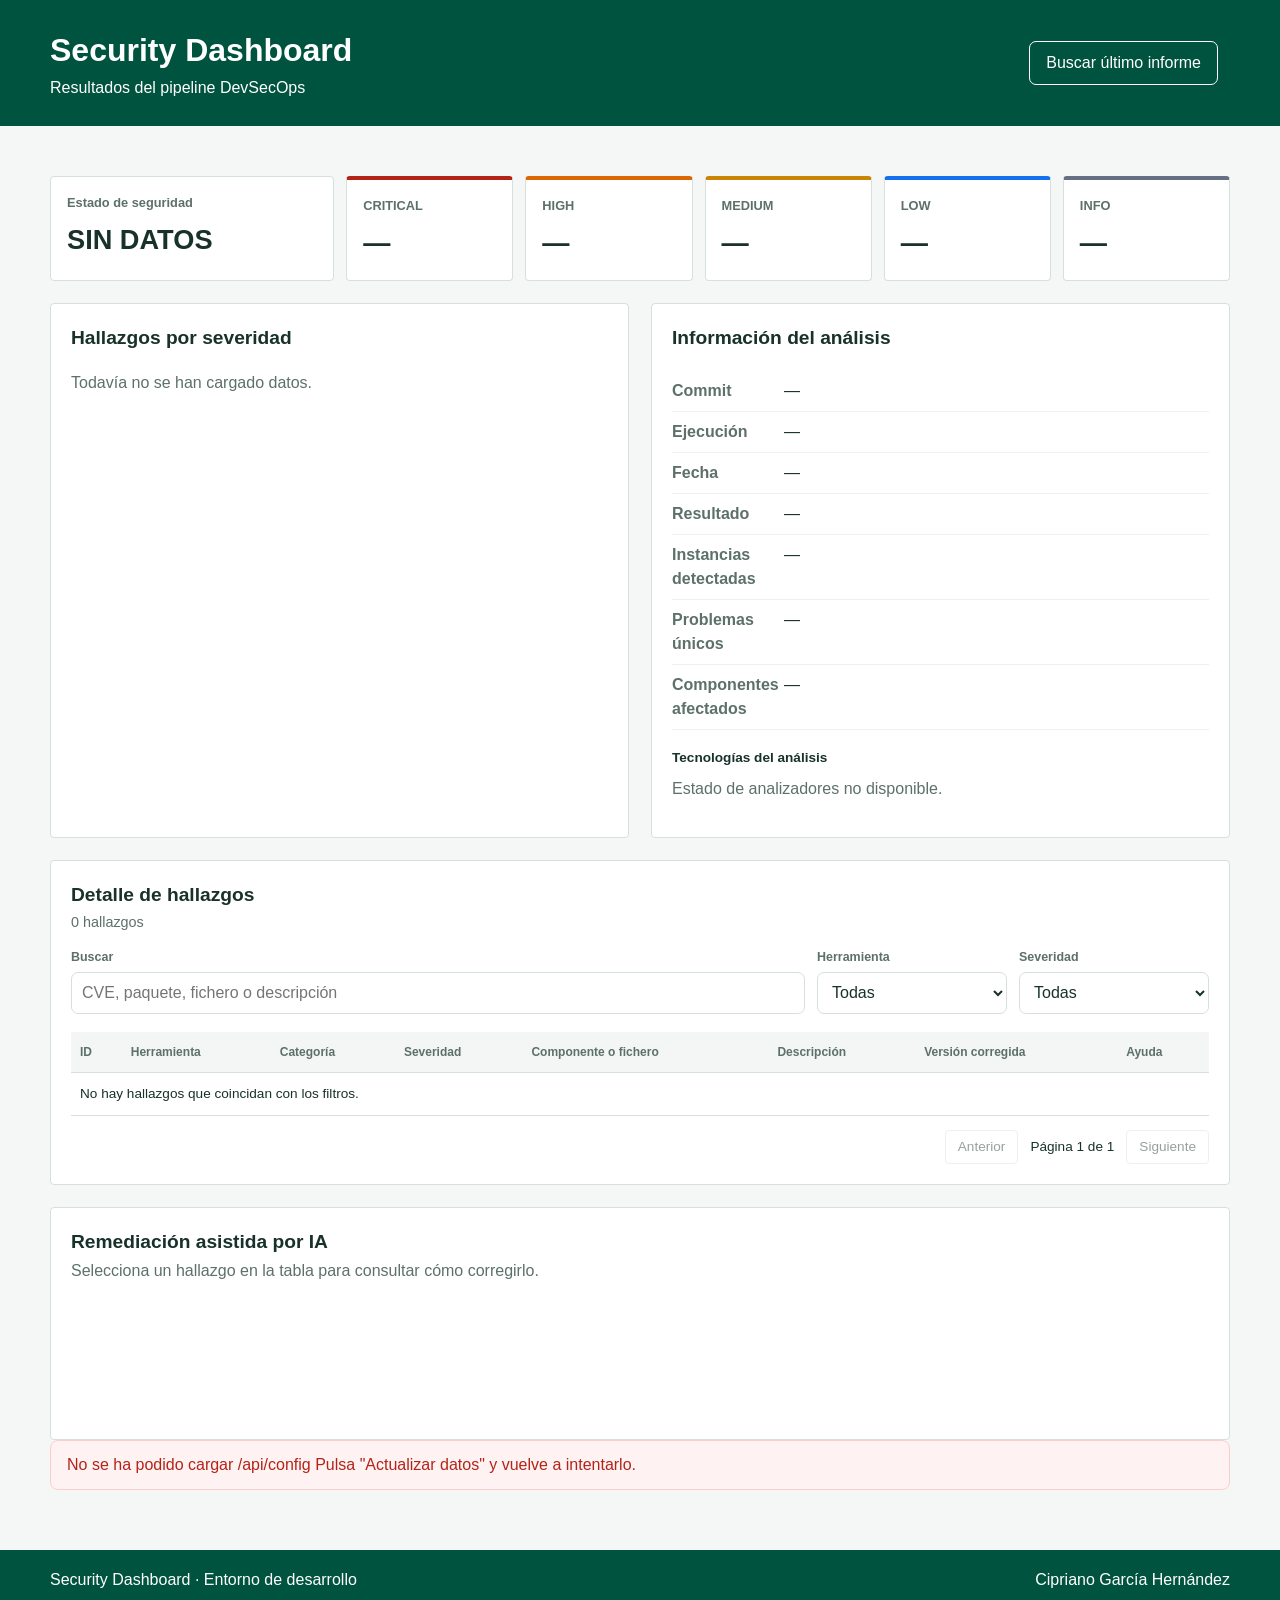
==== src/devsecops_initializer/dashboard_assets/static/index.html @ 45f5b81d "Init project" ====
<!doctype html>
<html lang="es">
<head>
  <meta charset="utf-8">
  <meta name="viewport" content="width=device-width, initial-scale=1">
  <title>Security Dashboard</title>
  <link rel="stylesheet" href="styles.css">
  <script src="app.js" defer></script>
</head>
<body>
  <header class="site-header">
    <div class="container header-content">
      <div>
        <h1>Security Dashboard</h1>
        <p>Resultados del pipeline DevSecOps</p>
      </div>
      <div class="update-controls">
        <button id="refresh-button" class="secondary-button" type="button">
          Buscar último informe
        </button>
        <span id="update-message" class="update-message" aria-live="polite"></span>
      </div>
    </div>
  </header>

  <main class="container">
    <section class="summary-grid" aria-label="Resumen de seguridad">
      <article id="status-card" class="card status-card">
        <span class="card-label">Estado de seguridad</span>
        <strong id="security-status">SIN DATOS</strong>
      </article>
      <article class="card severity-card critical">
        <span class="card-label">CRITICAL</span>
        <strong id="count-critical">—</strong>
      </article>
      <article class="card severity-card high">
        <span class="card-label">HIGH</span>
        <strong id="count-high">—</strong>
      </article>
      <article class="card severity-card medium">
        <span class="card-label">MEDIUM</span>
        <strong id="count-medium">—</strong>
      </article>
      <article class="card severity-card low">
        <span class="card-label">LOW</span>
        <strong id="count-low">—</strong>
      </article>
      <article class="card severity-card info">
        <span class="card-label">INFO</span>
        <strong id="count-info">—</strong>
      </article>
    </section>

    <section class="two-columns">
      <article class="panel">
        <h2>Hallazgos por severidad</h2>
        <div id="severity-chart" class="severity-chart">
          <p class="empty-message">Todavía no se han cargado datos.</p>
        </div>
      </article>

      <article class="panel">
        <h2>Información del análisis</h2>
        <dl class="analysis-data">
          <div><dt>Commit</dt><dd id="analysis-commit">—</dd></div>
          <div><dt>Ejecución</dt><dd id="analysis-run">—</dd></div>
          <div><dt>Fecha</dt><dd id="analysis-date">—</dd></div>
          <div><dt>Resultado</dt><dd id="analysis-conclusion">—</dd></div>
          <div><dt>Instancias detectadas</dt><dd id="analysis-total">—</dd></div>
          <div><dt>Problemas únicos</dt><dd id="analysis-unique">—</dd></div>
          <div><dt>Componentes afectados</dt><dd id="analysis-components">—</dd></div>
        </dl>
        <div class="analyzer-overview">
          <h3>Tecnolog&iacute;as del an&aacute;lisis</h3>
          <div id="analyzer-status-list" class="analyzer-status-list">
            <p class="empty-message">Estado no disponible.</p>
          </div>
        </div>
        <a id="workflow-link" class="workflow-link hidden" href="#" target="_blank" rel="noreferrer">
          Abrir ejecución en GitHub
        </a>
      </article>
    </section>

    <section class="panel findings-panel">
      <div class="section-heading">
        <div>
          <h2>Detalle de hallazgos</h2>
          <p id="visible-findings">0 hallazgos visibles</p>
        </div>
      </div>

      <div class="filters">
        <label>
          <span>Buscar</span>
          <input id="search-input" type="search"
                 placeholder="CVE, paquete, fichero o descripción">
        </label>
        <label>
          <span>Herramienta</span>
          <select id="tool-filter">
            <option value="">Todas</option>
          </select>
        </label>
        <label>
          <span>Severidad</span>
          <select id="severity-filter">
            <option value="">Todas</option>
            <option value="CRITICAL">CRITICAL</option>
            <option value="HIGH">HIGH</option>
            <option value="MEDIUM">MEDIUM</option>
            <option value="LOW">LOW</option>
            <option value="INFO">INFO</option>
          </select>
        </label>
      </div>

      <div class="table-wrapper">
        <table>
          <thead>
            <tr>
              <th>ID</th>
              <th>Herramienta</th>
              <th>Categoría</th>
              <th>Severidad</th>
              <th>Componente o fichero</th>
              <th>Descripción</th>
              <th>Versión corregida</th>
              <th>Ayuda</th>
            </tr>
          </thead>
          <tbody id="findings-body">
            <tr><td colspan="8">No se han cargado informes.</td></tr>
          </tbody>
        </table>
      </div>
      <nav class="pagination" aria-label="Paginación de hallazgos">
        <button id="previous-page" type="button">Anterior</button>
        <span id="page-information">Página 1 de 1</span>
        <button id="next-page" type="button">Siguiente</button>
      </nav>
    </section>

    <section id="remediation-panel" class="panel remediation-panel">
      <div class="section-heading">
        <div>
          <h2>Remediación asistida por IA</h2>
        </div>
        <span id="remediation-status" class="remediation-status" aria-live="polite"></span>
      </div>
      <div id="remediation-content" class="remediation-content" aria-live="polite">
        <p id="remediation-empty" class="remediation-empty">
          Selecciona un hallazgo en la tabla para consultar c&oacute;mo corregirlo.
        </p>
        <article id="remediation-result" class="remediation-result hidden">
          <div class="remediation-finding">
            <div>
              <span id="remediation-severity" class="severity-badge">INFO</span>
              <strong id="remediation-finding-id">-</strong>
            </div>
            <p id="remediation-meta" class="remediation-meta">-</p>
          </div>
          <div class="remediation-grid">
            <section class="remediation-card">
              <h3>1. Entiende el problema</h3>
              <p id="remediation-explanation">-</p>
            </section>
            <section class="remediation-card remediation-patch-card">
              <div class="patch-heading">
                <h3>2. Revisa y aplica el cambio</h3>
                <span id="remediation-confidence" class="confidence-badge">-</span>
              </div>
              <p id="remediation-recommendation">-</p>
              <p id="remediation-patch-file" class="patch-file">-</p>
              <p id="remediation-patch-reason" class="hidden">-</p>
              <div id="remediation-editor" class="editor-window hidden" aria-label="Fichero abierto en modo simulacion">
                <div class="editor-window-bar">
                  <div class="window-controls" aria-hidden="true">
                    <span class="window-control close"></span>
                    <span class="window-control minimize"></span>
                    <span class="window-control maximize"></span>
                  </div>
                  <div class="editor-tab">
                    <span class="editor-tab-icon">[]</span>
                    <strong id="remediation-editor-tab">Dockerfile</strong>
                    <span class="editor-tab-close">x</span>
                  </div>
                  <span class="editor-mode">solo lectura</span>
                </div>
                <div class="editor-toolbar">
                  <span class="editor-breadcrumb">
                    project <b>/</b> <strong id="remediation-editor-file">Dockerfile</strong>
                    <em id="remediation-editor-location">Linea pendiente</em>
                  </span>
                  <span class="editor-toolbar-status">
                    <span class="editor-status-dot"></span>
                    <span id="remediation-editor-status">cambio sugerido</span>
                  </span>
                </div>
                <div id="remediation-editor-code" class="editor-code" role="region" aria-label="Contenido del Dockerfile"></div>
                <div class="editor-change-summary" aria-label="Resumen del cambio propuesto">
                  <div class="editor-change-card removed">
                    <strong>
                      <span><span aria-hidden="true">−</span> Se elimina</span>
                      <small id="remediation-editor-removed-line">—</small>
                    </strong>
                    <code id="remediation-editor-removed">Ninguna linea</code>
                  </div>
                  <div class="editor-change-card added">
                    <strong>
                      <span><span aria-hidden="true">+</span> Se anade</span>
                      <small id="remediation-editor-added-line">—</small>
                    </strong>
                    <code id="remediation-editor-added">Ninguna linea</code>
                  </div>
                </div>
                <div class="editor-legend">
                  <span><i class="legend-swatch removed"></i> contenido actual</span>
                  <span><i class="legend-swatch added"></i> cambio propuesto</span>
                </div>
              </div>
              <div id="remediation-change" class="remediation-change hidden">
                <div id="remediation-before-box" class="change-before">
                  <strong id="remediation-before-title">Localiza este contenido</strong>
                  <pre><code id="remediation-before"></code></pre>
                </div>
                <div id="remediation-after-box" class="change-after">
                  <strong id="remediation-after-title">Sustitúyelo por</strong>
                  <pre><code id="remediation-after"></code></pre>
                </div>
              </div>
              <details id="remediation-diff" class="remediation-diff hidden">
                <summary>Ver diferencia técnica</summary>
                <pre id="remediation-patch-code" class="patch-code"><code></code></pre>
              </details>
              <div id="remediation-warnings" class="remediation-warnings hidden">
                <strong>Antes de cambiarlo</strong>
                <ul id="remediation-warning-list"></ul>
              </div>
            </section>
            <section class="remediation-card">
              <h3>3. Comprueba la soluci&oacute;n</h3>
              <p id="remediation-validation">-</p>
            </section>
          </div>
          <section class="remediation-learning-box">
            <strong>Idea clave</strong>
            <p id="remediation-learning">-</p>
          </section>
          <p class="remediation-note">
            La propuesta no modifica el proyecto. Comprueba el cambio y apl&iacute;calo manualmente.
          </p>
        </article>
      </div>
    </section>

    <p id="error-message" class="error-message hidden" role="alert"></p>
  </main>

  <footer>
    <div class="container">
      <span>Security Dashboard · Entorno de desarrollo</span>
      <span>Cipriano García Hernández</span>
    </div>
  </footer>
</body>
</html>
---- src/devsecops_initializer/dashboard_assets/static/styles.css ----
:root {
  --uned-green: #00533f;
  --uned-green-light: #e4f0ed;
  --background: #f4f7f6;
  --surface: #ffffff;
  --border: #d6e0dd;
  --text: #18312b;
  --muted: #5d706b;
  --critical: #b42318;
  --high: #dc6803;
  --medium: #ca8504;
  --low: #1570ef;
  --info: #667085;
  --approved: #067647;
  --review: #b54708;
  --blocked: #b42318;
}

* {
  box-sizing: border-box;
}

body {
  margin: 0;
  color: var(--text);
  background: var(--background);
  font-family: Arial, Helvetica, sans-serif;
  line-height: 1.5;
}

.container {
  width: min(1180px, calc(100% - 32px));
  margin: 0 auto;
}

.site-header {
  padding: 26px 0;
  color: white;
  background: var(--uned-green);
}

.header-content {
  display: flex;
  align-items: center;
  justify-content: space-between;
  gap: 24px;
}

.update-controls {
  display: flex;
  align-items: center;
  gap: 12px;
}

.update-message {
  max-width: 220px;
  font-size: 0.85rem;
}

h1,
h2,
p {
  margin-top: 0;
}

h1 {
  margin-bottom: 2px;
  font-size: 2rem;
}

.site-header p {
  margin-bottom: 0;
}

h2 {
  margin-bottom: 18px;
  font-size: 1.2rem;
}

main {
  padding: 28px 0 44px;
}

.summary-grid {
  display: grid;
  grid-template-columns: 1.7fr repeat(5, 1fr);
  gap: 12px;
  margin: 22px 0;
}

.card,
.panel {
  border: 1px solid var(--border);
  border-radius: 4px;
  background: var(--surface);
}

.card {
  min-height: 104px;
  padding: 16px;
}

.card-label {
  display: block;
  margin-bottom: 8px;
  color: var(--muted);
  font-size: 0.8rem;
  font-weight: bold;
}

.card strong {
  font-size: 1.7rem;
}

.severity-card {
  border-top-width: 4px;
}

.severity-card.critical { border-top-color: var(--critical); }
.severity-card.high { border-top-color: var(--high); }
.severity-card.medium { border-top-color: var(--medium); }
.severity-card.low { border-top-color: var(--low); }
.severity-card.info { border-top-color: var(--info); }

.status-card.approved { border-left: 5px solid var(--approved); }
.status-card.review-required { border-left: 5px solid var(--review); }
.status-card.blocked { border-left: 5px solid var(--blocked); }
.status-card.analysis-error { border-left: 5px solid var(--blocked); }

.two-columns {
  display: grid;
  grid-template-columns: 1fr 1fr;
  gap: 22px;
  margin-bottom: 22px;
}

.panel {
  padding: 20px;
}

.severity-chart {
  display: grid;
  gap: 12px;
}

.chart-row {
  display: grid;
  grid-template-columns: 86px 1fr 42px;
  align-items: center;
  gap: 10px;
}

.chart-label,
.chart-value {
  font-size: 0.82rem;
  font-weight: bold;
}

.chart-track {
  height: 16px;
  overflow: hidden;
  border-radius: 8px;
  background: #edf1f0;
}

.chart-bar {
  height: 100%;
  min-width: 2px;
  border-radius: 8px;
}

.chart-bar.critical { background: var(--critical); }
.chart-bar.high { background: var(--high); }
.chart-bar.medium { background: var(--medium); }
.chart-bar.low { background: var(--low); }
.chart-bar.info { background: var(--info); }

.analysis-data {
  margin: 0;
}

.analysis-data div {
  display: grid;
  grid-template-columns: 100px 1fr;
  gap: 12px;
  padding: 8px 0;
  border-bottom: 1px solid #edf1f0;
}

.analysis-data dt {
  color: var(--muted);
  font-weight: bold;
}

.analysis-data dd {
  margin: 0;
  overflow-wrap: anywhere;
}

.analyzer-overview {
  margin-top: 18px;
}

.analyzer-overview h3 {
  margin: 0 0 9px;
  font-size: 0.85rem;
}

.analyzer-status-list {
  display: grid;
  gap: 7px;
}

.analyzer-status-item {
  display: grid;
  grid-template-columns: minmax(120px, 1fr) auto;
  align-items: center;
  gap: 10px;
  padding: 8px 10px;
  border: 1px solid var(--border);
  border-left-width: 4px;
  border-radius: 6px;
  background: #f8faf9;
  font-size: 0.78rem;
}

.analyzer-status-item.success { border-left-color: var(--approved); }
.analyzer-status-item.empty { border-left-color: var(--info); }
.analyzer-status-item.error { border-left-color: var(--blocked); }

.analyzer-status-item span {
  color: var(--muted);
  text-align: right;
}

.analyzer-identity {
  min-width: 0;
}

.analyzer-identity strong,
.analyzer-identity small {
  display: block;
}

.analyzer-identity small {
  margin-top: 1px;
  color: var(--muted);
  font-size: 0.68rem;
}

.analyzer-status-item .analyzer-result {
  color: var(--muted);
  text-align: right;
}

.analyzer-status-item.error .analyzer-result {
  color: var(--blocked);
  font-weight: bold;
}

.workflow-link {
  display: inline-block;
  margin-top: 16px;
  color: var(--uned-green);
  font-weight: bold;
}

.findings-panel {
  margin-bottom: 22px;
}

.section-heading {
  display: flex;
  align-items: start;
  justify-content: space-between;
}

.section-heading h2 {
  margin-bottom: 2px;
}

.section-heading p {
  color: var(--muted);
  font-size: 0.9rem;
}

.filters {
  display: grid;
  grid-template-columns: minmax(260px, 1fr) 190px 190px;
  gap: 12px;
  margin-bottom: 18px;
}

label span {
  display: block;
  margin-bottom: 5px;
  color: var(--muted);
  font-size: 0.78rem;
  font-weight: bold;
}

input,
select,
button {
  font: inherit;
}

input,
select {
  width: 100%;
  min-height: 42px;
  padding: 8px 10px;
  border: 1px solid var(--border);
  border-radius: 7px;
  color: var(--text);
  background: white;
}

.secondary-button {
  padding: 9px 16px;
  border: 1px solid white;
  border-radius: 7px;
  color: white;
  background: transparent;
  cursor: pointer;
}

.secondary-button:hover,
.secondary-button:focus {
  color: var(--uned-green);
  background: white;
}

.secondary-button:disabled {
  cursor: wait;
  opacity: 0.7;
}

.ai-button {
  min-width: 116px;
  padding: 7px 10px;
  border: 1px solid var(--uned-green);
  border-radius: 7px;
  color: white;
  background: var(--uned-green);
  cursor: pointer;
}

.ai-button:hover,
.ai-button:focus {
  color: var(--uned-green);
  background: white;
}

.ai-button:disabled {
  cursor: wait;
  opacity: 0.65;
}

.table-wrapper {
  overflow-x: auto;
}

table {
  width: 100%;
  border-collapse: collapse;
  font-size: 0.85rem;
}

th,
td {
  padding: 11px 9px;
  border-bottom: 1px solid var(--border);
  text-align: left;
  vertical-align: top;
}

th {
  color: var(--muted);
  background: #f3f6f5;
  font-size: 0.75rem;
}

tbody tr:hover {
  background: #f8faf9;
}

.pagination {
  display: flex;
  align-items: center;
  justify-content: flex-end;
  gap: 12px;
  margin-top: 14px;
  font-size: 0.85rem;
}

.pagination button {
  padding: 6px 12px;
  border: 1px solid var(--border);
  border-radius: 4px;
  color: var(--text);
  background: white;
  cursor: pointer;
}

.pagination button:disabled {
  cursor: default;
  opacity: 0.45;
}

.severity-badge {
  display: inline-block;
  padding: 3px 7px;
  border-radius: 5px;
  color: white;
  font-size: 0.72rem;
  font-weight: bold;
}

.severity-badge.critical { background: var(--critical); }
.severity-badge.high { background: var(--high); }
.severity-badge.medium { background: var(--medium); }
.severity-badge.low { background: var(--low); }
.severity-badge.info { background: var(--info); }

.description-cell {
  min-width: 280px;
  max-width: 430px;
}

.remediation-content {
  min-height: 160px;
}

.remediation-empty {
  margin: 0;
  color: var(--muted);
}

.remediation-finding {
  padding: 16px;
  border: 1px solid var(--border);
  border-radius: 9px;
  background: #fbfdfc;
}

.remediation-finding strong {
  margin-left: 8px;
  font-size: 1.3rem;
}

.remediation-meta {
  margin: 8px 0 0;
  color: var(--muted);
  font-size: 0.9rem;
}

.remediation-grid {
  display: grid;
  grid-template-columns: 1fr;
  gap: 14px;
  margin-top: 16px;
}

.remediation-card {
  min-height: 135px;
  padding: 16px;
  border: 1px solid var(--border);
  border-radius: 9px;
  background: white;
}

.remediation-card h3 {
  display: flex;
  align-items: center;
  gap: 8px;
  margin: 0 0 9px;
  color: var(--uned-green);
  font-size: 1rem;
}

.remediation-card p {
  margin: 0;
  overflow-wrap: anywhere;
  color: var(--text);
  font-size: 0.92rem;
}

.remediation-patch-card {
  grid-column: 1 / -1;
}

.patch-heading {
  display: flex;
  align-items: center;
  justify-content: space-between;
  gap: 12px;
}

.confidence-badge {
  padding: 4px 8px;
  border-radius: 5px;
  color: white;
  background: var(--uned-green);
  font-size: 0.75rem;
  font-weight: bold;
}

.confidence-badge.manual {
  background: var(--review);
}

.patch-file {
  margin-top: 12px !important;
  font-weight: bold;
}

.remediation-change,
.remediation-diff {
  display: none !important;
}

.editor-window {
  margin-top: 16px;
  overflow: hidden;
  border: 1px solid #263c49;
  border-radius: 10px;
  color: #dbe7ee;
  background: #101a21;
  box-shadow: 0 12px 28px rgba(24, 49, 43, 0.14);
}

.editor-window-bar {
  display: flex;
  align-items: center;
  min-height: 44px;
  padding: 0 14px;
  background: #1c2a33;
}

.window-controls {
  display: flex;
  gap: 7px;
  margin-right: 18px;
}

.window-control {
  width: 10px;
  height: 10px;
  border-radius: 50%;
}

.window-control.close { background: #f4776b; }
.window-control.minimize { background: #e6bd57; }
.window-control.maximize { background: #61c487; }

.editor-tab {
  display: flex;
  align-items: center;
  gap: 8px;
  min-height: 44px;
  padding: 0 14px;
  border-bottom: 2px solid #54c58a;
  color: #f1f7f4;
  background: #101a21;
  font-size: 0.85rem;
}

.editor-tab-icon {
  color: #f0c674;
  font-size: 1.05rem;
}

.editor-tab-close {
  margin-left: 12px;
  color: #8da0aa;
  font-size: 1rem;
}

.editor-mode {
  margin-left: auto;
  color: #8da0aa;
  font-size: 0.72rem;
  text-transform: uppercase;
  letter-spacing: 0.06em;
}

.editor-toolbar {
  display: flex;
  align-items: center;
  justify-content: space-between;
  gap: 12px;
  padding: 9px 14px;
  border-bottom: 1px solid #263c49;
  color: #8da0aa;
  background: #15232c;
  font-size: 0.75rem;
}

.editor-breadcrumb b {
  margin: 0 5px;
  color: #647b87;
}

.editor-breadcrumb strong {
  color: #dbe7ee;
  font-weight: 600;
}

.editor-breadcrumb em {
  display: inline-block;
  margin-left: 9px;
  padding: 2px 7px;
  border: 1px solid #46616e;
  border-radius: 10px;
  color: #b9d5e2;
  background: #1d323d;
  font-size: 0.68rem;
  font-style: normal;
  font-weight: bold;
}

.editor-toolbar-status {
  display: inline-flex;
  align-items: center;
  gap: 6px;
  color: #8ed8ac;
}

.editor-status-dot {
  width: 7px;
  height: 7px;
  border-radius: 50%;
  background: #54c58a;
  box-shadow: 0 0 0 3px rgba(84, 197, 138, 0.12);
}

.editor-code {
  max-height: 330px;
  overflow: auto;
  padding: 13px 0;
  background: #101a21;
  font-family: Consolas, "SFMono-Regular", Menlo, monospace;
  font-size: 0.82rem;
  line-height: 1.65;
}

.editor-line,
.editor-hunk {
  display: grid;
  grid-template-columns: 44px 44px 22px minmax(0, 1fr);
  align-items: stretch;
  min-height: 25px;
}

.editor-line {
  color: #dbe7ee;
}

.editor-line:hover {
  background: #172832;
}

.editor-line.removed {
  color: #ffb8ae;
  background: rgba(180, 52, 42, 0.2);
}

.editor-line.added {
  color: #a6e7be;
  background: rgba(39, 136, 82, 0.22);
}

.editor-gutter,
.editor-prefix {
  color: #607783;
  user-select: none;
}

.editor-gutter {
  padding-right: 10px;
  text-align: right;
}

.editor-prefix {
  text-align: center;
}

.editor-line.removed .editor-prefix { color: #f4776b; }
.editor-line.added .editor-prefix { color: #61c487; }

.editor-source {
  min-width: 0;
  padding-right: 16px;
  overflow-wrap: anywhere;
  white-space: pre-wrap;
}

.editor-hunk {
  display: block;
  margin: 5px 0;
  padding: 2px 16px 2px 110px;
  color: #7bb6d4;
  background: #172a35;
}

.editor-change-summary {
  display: grid;
  grid-template-columns: 1fr 1fr;
  gap: 10px;
  padding: 12px 14px;
  border-top: 1px solid #263c49;
  background: #101a21;
}

.editor-change-card {
  min-width: 0;
  overflow: hidden;
  border: 1px solid #314854;
  border-radius: 7px;
  background: #15232c;
}

.editor-change-card strong {
  display: flex;
  align-items: center;
  justify-content: space-between;
  gap: 10px;
  padding: 7px 10px;
  font-family: Arial, Helvetica, sans-serif;
  font-size: 0.75rem;
}

.editor-change-card strong small {
  font-size: 0.68rem;
  font-weight: bold;
  white-space: nowrap;
}

.editor-column-header {
  display: grid;
  grid-template-columns: 44px 44px 22px minmax(0, 1fr);
  padding-bottom: 6px;
  color: #68808c;
  font-family: Arial, Helvetica, sans-serif;
  font-size: 0.62rem;
  font-weight: bold;
  letter-spacing: 0.05em;
  text-transform: uppercase;
}

.editor-column-header span:nth-child(-n + 2) {
  padding-right: 8px;
  text-align: right;
}

.editor-column-header span:last-child {
  padding-left: 2px;
}

.editor-change-card code {
  display: block;
  min-height: 42px;
  padding: 9px 10px;
  overflow-x: auto;
  color: #c7d5dc;
  font-family: Consolas, "SFMono-Regular", Menlo, monospace;
  font-size: 0.76rem;
  line-height: 1.5;
  white-space: pre-wrap;
}

.editor-change-card.removed strong {
  color: #ffb8ae;
  background: rgba(180, 52, 42, 0.2);
}

.editor-change-card.added strong {
  color: #a6e7be;
  background: rgba(39, 136, 82, 0.22);
}

.editor-legend {
  display: flex;
  gap: 18px;
  padding: 9px 14px;
  border-top: 1px solid #263c49;
  color: #8da0aa;
  background: #15232c;
  font-family: Arial, Helvetica, sans-serif;
  font-size: 0.72rem;
}

.editor-legend span {
  display: inline-flex;
  align-items: center;
  gap: 6px;
}

.legend-swatch {
  width: 9px;
  height: 9px;
  border-radius: 2px;
}

.legend-swatch.removed { background: #b4342a; }
.legend-swatch.added { background: #278852; }

.patch-code {
  margin: 12px 0 0;
  padding: 14px;
  overflow-x: auto;
  border-radius: 7px;
  color: #f8fafc;
  background: #173f35;
  font-size: 0.85rem;
  line-height: 1.5;
  white-space: pre;
}

.remediation-change {
  display: grid;
  grid-template-columns: 1fr 1fr;
  gap: 12px;
  margin-top: 14px;
}

.remediation-change > div {
  min-width: 0;
  padding: 12px;
  border: 1px solid var(--border);
  border-radius: 7px;
  background: #f7f9f8;
}

.remediation-change .change-before {
  border-left: 4px solid #b54708;
}

.remediation-change .change-after {
  border-left: 4px solid var(--approved);
}

.remediation-change pre {
  margin: 8px 0 0;
  padding: 10px;
  overflow-x: auto;
  border-radius: 5px;
  background: white;
  white-space: pre-wrap;
}

.remediation-diff {
  margin-top: 12px;
}

.remediation-diff summary {
  cursor: pointer;
  font-weight: bold;
}

.remediation-warnings {
  margin-top: 12px;
  padding: 14px 16px;
  border-left: 4px solid var(--medium);
  border-radius: 5px;
  background: #fff8e6;
}

.remediation-warnings ul {
  margin: 8px 0 0;
  padding-left: 20px;
}

.remediation-learning-box {
  margin-top: 14px;
  padding: 14px 16px;
  border-radius: 7px;
  background: #f3f6f5;
}

.remediation-learning-box p {
  margin: 5px 0 0;
  color: var(--muted);
  font-size: 0.9rem;
}

.remediation-note {
  margin: 16px 0 0;
  padding: 12px 14px;
  border-left: 4px solid var(--uned-green);
  border-radius: 5px;
  color: var(--muted);
  background: var(--uned-green-light);
  font-size: 0.88rem;
}

.remediation-status {
  color: var(--muted);
  font-size: 0.85rem;
}

.empty-message,
.error-message {
  color: var(--muted);
}

.error-message {
  padding: 12px 16px;
  border: 1px solid #fecdca;
  border-radius: 8px;
  color: var(--blocked);
  background: #fef3f2;
}

.hidden {
  display: none;
}

footer {
  padding: 18px 0;
  color: white;
  background: var(--uned-green);
}

footer .container {
  display: flex;
  justify-content: space-between;
  gap: 20px;
}

@media (max-width: 980px) {
  .summary-grid {
    grid-template-columns: repeat(3, 1fr);
  }

  .status-card {
    grid-column: span 3;
  }

  .filters {
    grid-template-columns: 1fr 1fr;
  }

  .filters label:first-child {
    grid-column: span 2;
  }
}

@media (max-width: 700px) {
  .header-content,
  .update-controls,
  footer .container {
    align-items: flex-start;
    flex-direction: column;
  }

  .summary-grid,
  .two-columns,
  .filters,
  .remediation-grid,
  .remediation-change,
  .editor-change-summary {
    grid-template-columns: 1fr;
  }

  .status-card,
  .filters label:first-child {
    grid-column: auto;
  }
}
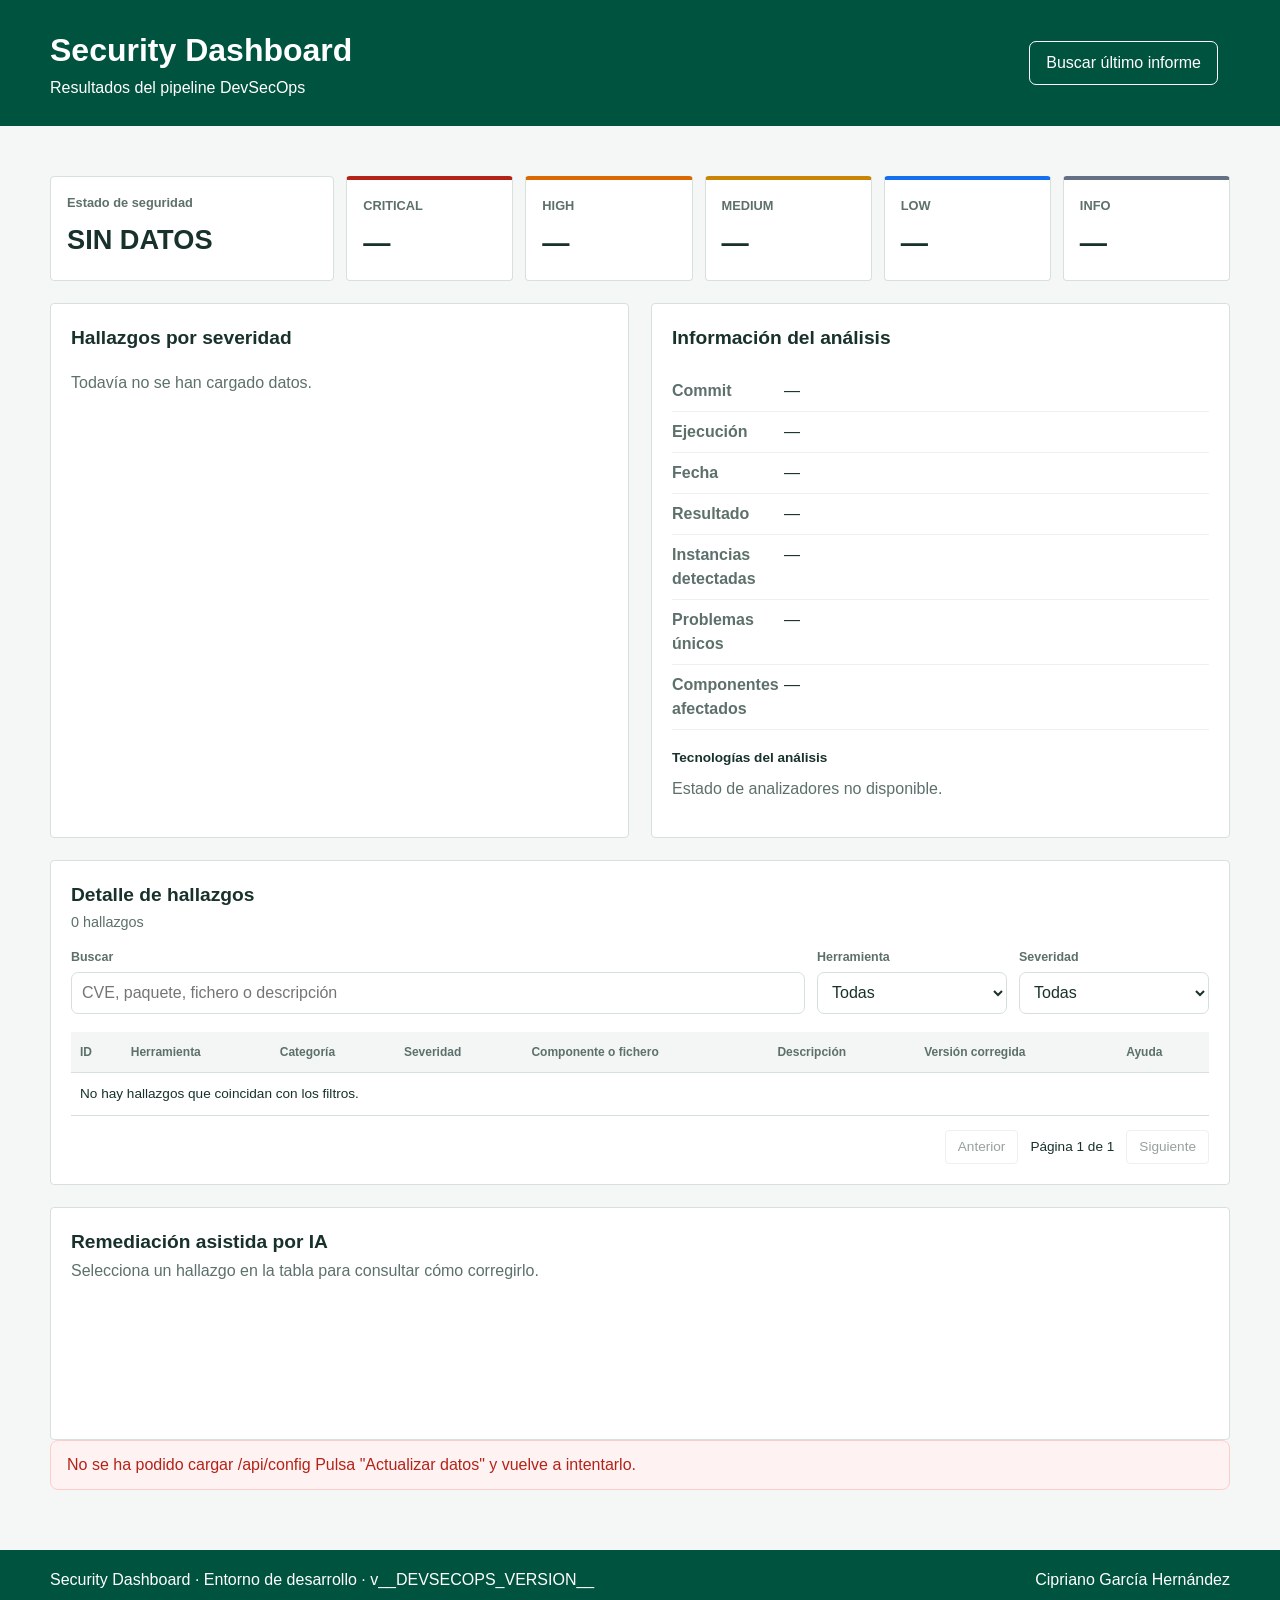
==== commit 110a0f39: "version 0.9.1" ====
--- a/src/devsecops_initializer/dashboard_assets/static/index.html
+++ b/src/devsecops_initializer/dashboard_assets/static/index.html
@@ -259,7 +259,7 @@
 
   <footer>
     <div class="container">
-      <span>Security Dashboard · Entorno de desarrollo</span>
+      <span>Security Dashboard · Entorno de desarrollo · v__DEVSECOPS_VERSION__</span>
       <span>Cipriano García Hernández</span>
     </div>
   </footer>
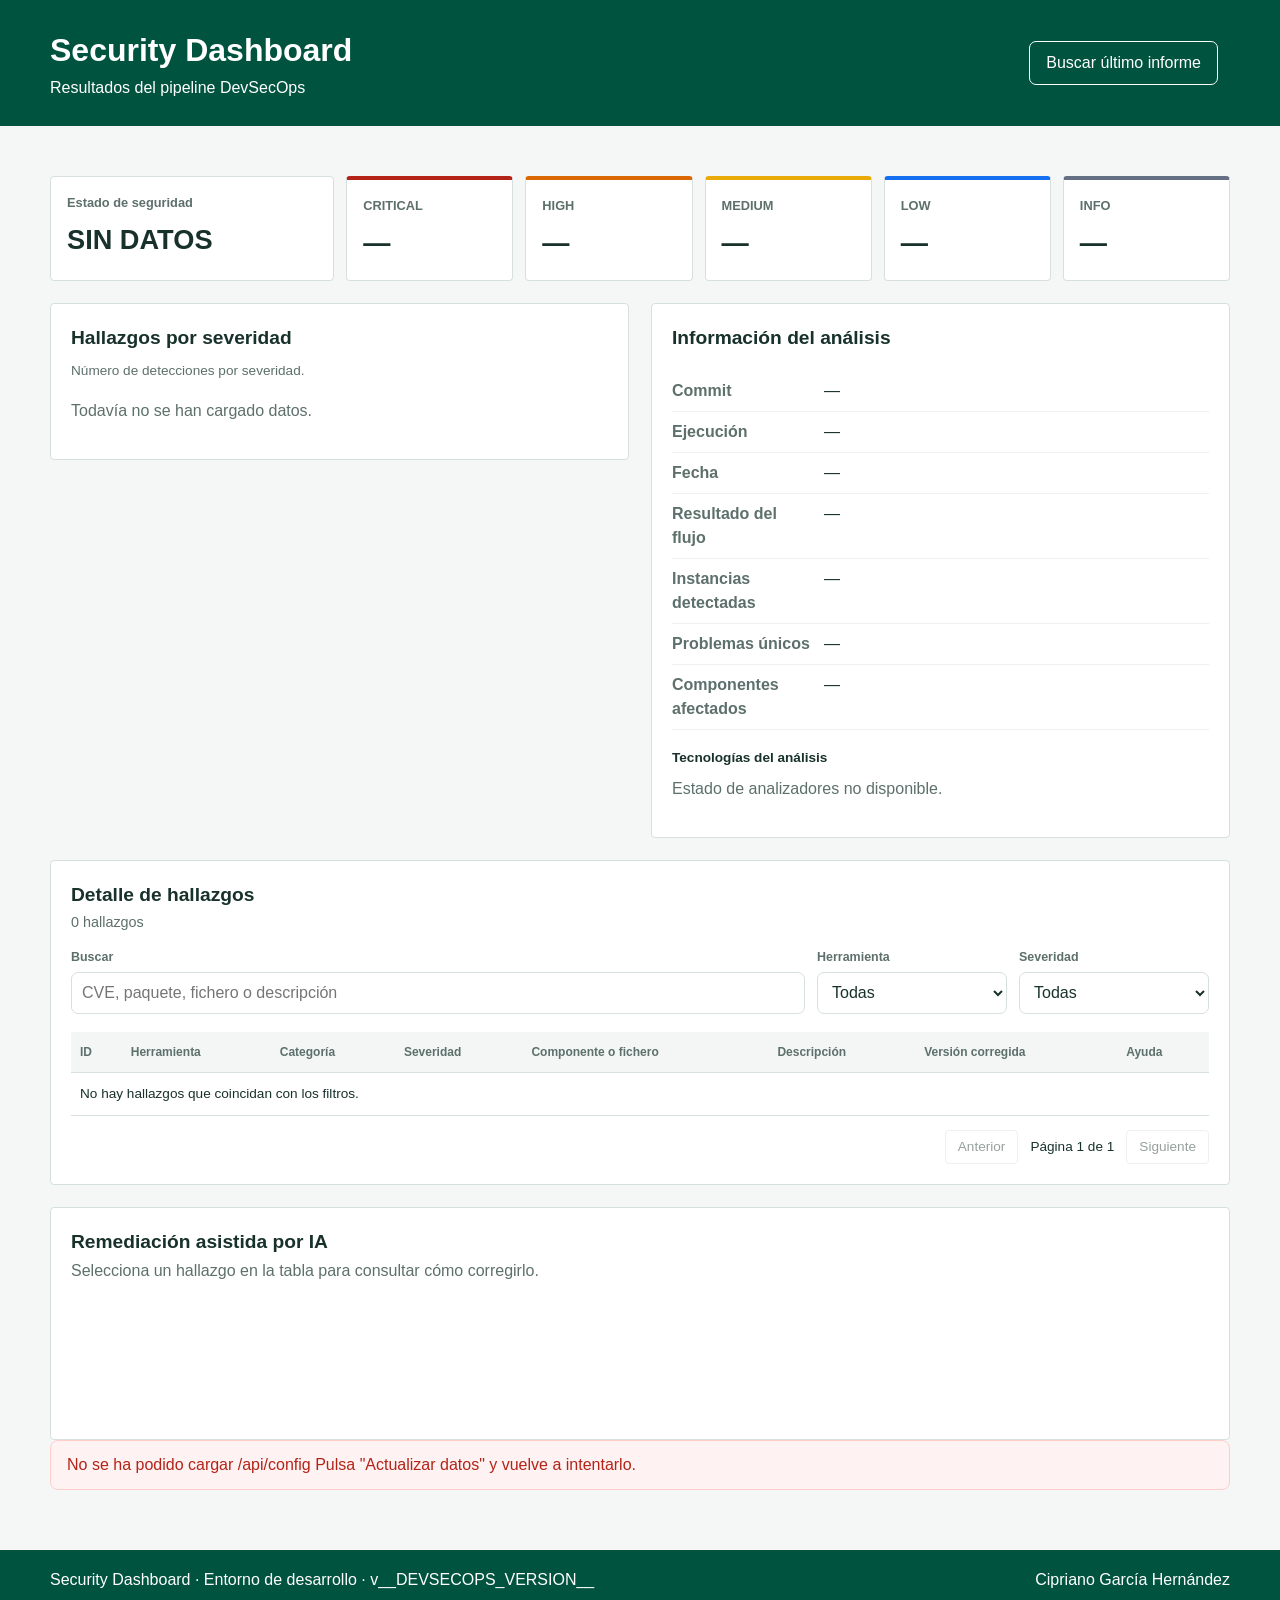
==== commit ef7ebcad: "mejorar la presentación y los recuentos del panel de seguridad" ====
--- a/src/devsecops_initializer/dashboard_assets/static/index.html
+++ b/src/devsecops_initializer/dashboard_assets/static/index.html
@@ -54,6 +54,7 @@
     <section class="two-columns">
       <article class="panel">
         <h2>Hallazgos por severidad</h2>
+        <p class="chart-description">Número de detecciones por severidad.</p>
         <div id="severity-chart" class="severity-chart">
           <p class="empty-message">Todavía no se han cargado datos.</p>
         </div>
@@ -65,7 +66,7 @@
           <div><dt>Commit</dt><dd id="analysis-commit">—</dd></div>
           <div><dt>Ejecución</dt><dd id="analysis-run">—</dd></div>
           <div><dt>Fecha</dt><dd id="analysis-date">—</dd></div>
-          <div><dt>Resultado</dt><dd id="analysis-conclusion">—</dd></div>
+          <div><dt>Resultado del flujo</dt><dd id="analysis-conclusion">—</dd></div>
           <div><dt>Instancias detectadas</dt><dd id="analysis-total">—</dd></div>
           <div><dt>Problemas únicos</dt><dd id="analysis-unique">—</dd></div>
           <div><dt>Componentes afectados</dt><dd id="analysis-components">—</dd></div>
@@ -111,6 +112,7 @@
             <option value="MEDIUM">MEDIUM</option>
             <option value="LOW">LOW</option>
             <option value="INFO">INFO</option>
+            <option value="UNKNOWN">UNKNOWN</option>
           </select>
         </label>
       </div>
--- a/src/devsecops_initializer/dashboard_assets/static/styles.css
+++ b/src/devsecops_initializer/dashboard_assets/static/styles.css
@@ -8,7 +8,7 @@
   --muted: #5d706b;
   --critical: #b42318;
   --high: #dc6803;
-  --medium: #ca8504;
+  --medium: #eaaa08;
   --low: #1570ef;
   --info: #667085;
   --approved: #067647;
@@ -129,13 +129,20 @@
 
 .two-columns {
   display: grid;
-  grid-template-columns: 1fr 1fr;
+  grid-template-columns: minmax(0, 1fr) minmax(0, 1fr);
+  align-items: start;
   gap: 22px;
   margin-bottom: 22px;
 }
 
 .panel {
   padding: 20px;
+}
+
+.chart-description {
+  margin: -10px 0 18px;
+  color: var(--muted);
+  font-size: 0.85rem;
 }
 
 .severity-chart {
@@ -165,11 +172,11 @@
 
 .chart-bar {
   height: 100%;
-  min-width: 2px;
   border-radius: 8px;
 }
 
 .chart-bar.critical { background: var(--critical); }
+.chart-bar.unknown { background: var(--info); }
 .chart-bar.high { background: var(--high); }
 .chart-bar.medium { background: var(--medium); }
 .chart-bar.low { background: var(--low); }
@@ -181,7 +188,7 @@
 
 .analysis-data div {
   display: grid;
-  grid-template-columns: 100px 1fr;
+  grid-template-columns: 140px minmax(0, 1fr);
   gap: 12px;
   padding: 8px 0;
   border-bottom: 1px solid #edf1f0;
@@ -418,8 +425,8 @@
 }
 
 .severity-badge.critical { background: var(--critical); }
-.severity-badge.high { background: var(--high); }
-.severity-badge.medium { background: var(--medium); }
+.severity-badge.high, .severity-badge.unknown { background: var(--high); }
+.severity-badge.medium { background: var(--medium); color: #18312b; }
 .severity-badge.low { background: var(--low); }
 .severity-badge.info { background: var(--info); }
 
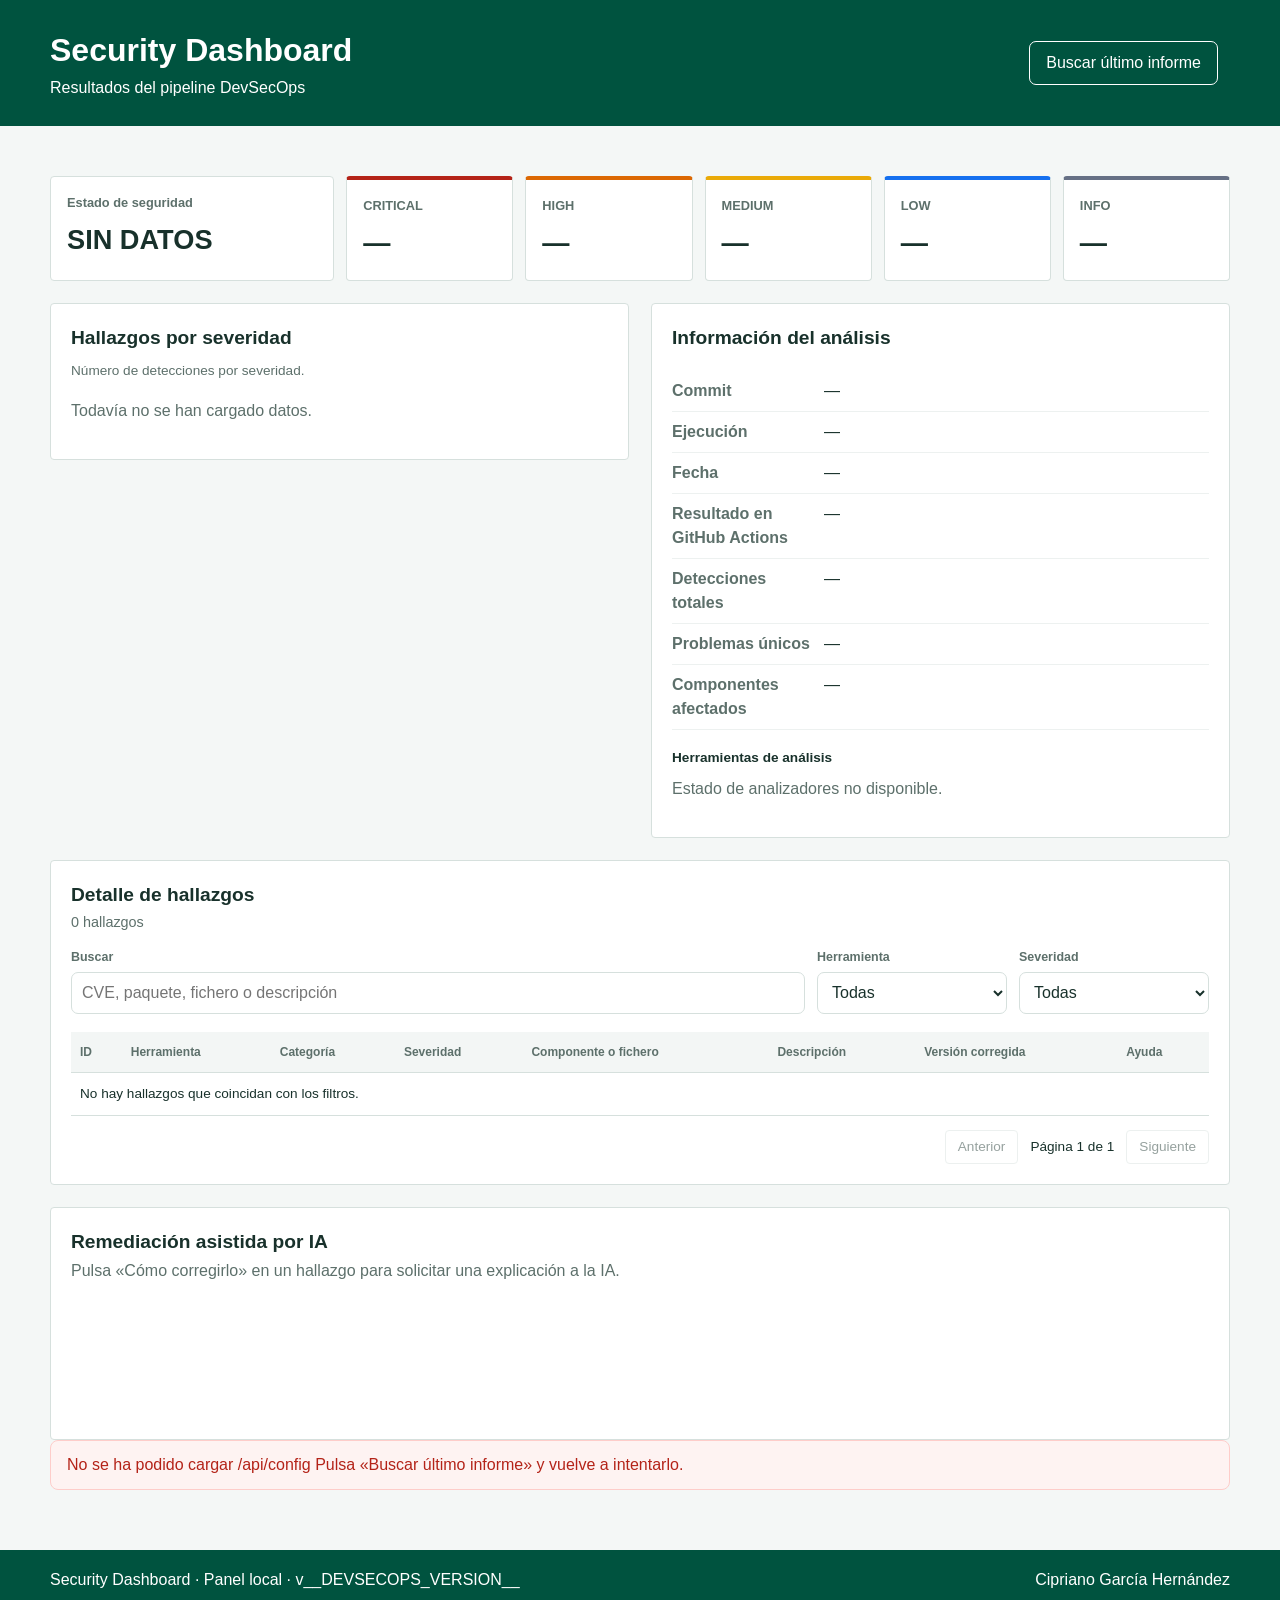
==== commit 2f0cf218: "aclarar los textos del inicializador y del panel generado" ====
--- a/src/devsecops_initializer/dashboard_assets/static/index.html
+++ b/src/devsecops_initializer/dashboard_assets/static/index.html
@@ -66,13 +66,13 @@
           <div><dt>Commit</dt><dd id="analysis-commit">—</dd></div>
           <div><dt>Ejecución</dt><dd id="analysis-run">—</dd></div>
           <div><dt>Fecha</dt><dd id="analysis-date">—</dd></div>
-          <div><dt>Resultado del flujo</dt><dd id="analysis-conclusion">—</dd></div>
-          <div><dt>Instancias detectadas</dt><dd id="analysis-total">—</dd></div>
+          <div><dt>Resultado en GitHub Actions</dt><dd id="analysis-conclusion">—</dd></div>
+          <div><dt>Detecciones totales</dt><dd id="analysis-total">—</dd></div>
           <div><dt>Problemas únicos</dt><dd id="analysis-unique">—</dd></div>
           <div><dt>Componentes afectados</dt><dd id="analysis-components">—</dd></div>
         </dl>
         <div class="analyzer-overview">
-          <h3>Tecnolog&iacute;as del an&aacute;lisis</h3>
+          <h3>Herramientas de an&aacute;lisis</h3>
           <div id="analyzer-status-list" class="analyzer-status-list">
             <p class="empty-message">Estado no disponible.</p>
           </div>
@@ -152,7 +152,7 @@
       </div>
       <div id="remediation-content" class="remediation-content" aria-live="polite">
         <p id="remediation-empty" class="remediation-empty">
-          Selecciona un hallazgo en la tabla para consultar c&oacute;mo corregirlo.
+          Pulsa «Cómo corregirlo» en un hallazgo para solicitar una explicación a la IA.
         </p>
         <article id="remediation-result" class="remediation-result hidden">
           <div class="remediation-finding">
@@ -175,7 +175,7 @@
               <p id="remediation-recommendation">-</p>
               <p id="remediation-patch-file" class="patch-file">-</p>
               <p id="remediation-patch-reason" class="hidden">-</p>
-              <div id="remediation-editor" class="editor-window hidden" aria-label="Fichero abierto en modo simulacion">
+              <div id="remediation-editor" class="editor-window hidden" aria-label="Vista del cambio propuesto, de solo lectura">
                 <div class="editor-window-bar">
                   <div class="window-controls" aria-hidden="true">
                     <span class="window-control close"></span>
@@ -191,29 +191,29 @@
                 </div>
                 <div class="editor-toolbar">
                   <span class="editor-breadcrumb">
-                    project <b>/</b> <strong id="remediation-editor-file">Dockerfile</strong>
-                    <em id="remediation-editor-location">Linea pendiente</em>
+                    proyecto <b>/</b> <strong id="remediation-editor-file">Dockerfile</strong>
+                    <em id="remediation-editor-location">Ubicación del cambio</em>
                   </span>
                   <span class="editor-toolbar-status">
                     <span class="editor-status-dot"></span>
                     <span id="remediation-editor-status">cambio sugerido</span>
                   </span>
                 </div>
-                <div id="remediation-editor-code" class="editor-code" role="region" aria-label="Contenido del Dockerfile"></div>
+                <div id="remediation-editor-code" class="editor-code" role="region" aria-label="Contenido del cambio propuesto"></div>
                 <div class="editor-change-summary" aria-label="Resumen del cambio propuesto">
                   <div class="editor-change-card removed">
                     <strong>
                       <span><span aria-hidden="true">−</span> Se elimina</span>
                       <small id="remediation-editor-removed-line">—</small>
                     </strong>
-                    <code id="remediation-editor-removed">Ninguna linea</code>
+                    <code id="remediation-editor-removed">Ninguna línea</code>
                   </div>
                   <div class="editor-change-card added">
                     <strong>
-                      <span><span aria-hidden="true">+</span> Se anade</span>
+                      <span><span aria-hidden="true">+</span> Se añade</span>
                       <small id="remediation-editor-added-line">—</small>
                     </strong>
-                    <code id="remediation-editor-added">Ninguna linea</code>
+                    <code id="remediation-editor-added">Ninguna línea</code>
                   </div>
                 </div>
                 <div class="editor-legend">
@@ -261,7 +261,7 @@
 
   <footer>
     <div class="container">
-      <span>Security Dashboard · Entorno de desarrollo · v__DEVSECOPS_VERSION__</span>
+      <span>Security Dashboard · Panel local · v__DEVSECOPS_VERSION__</span>
       <span>Cipriano García Hernández</span>
     </div>
   </footer>
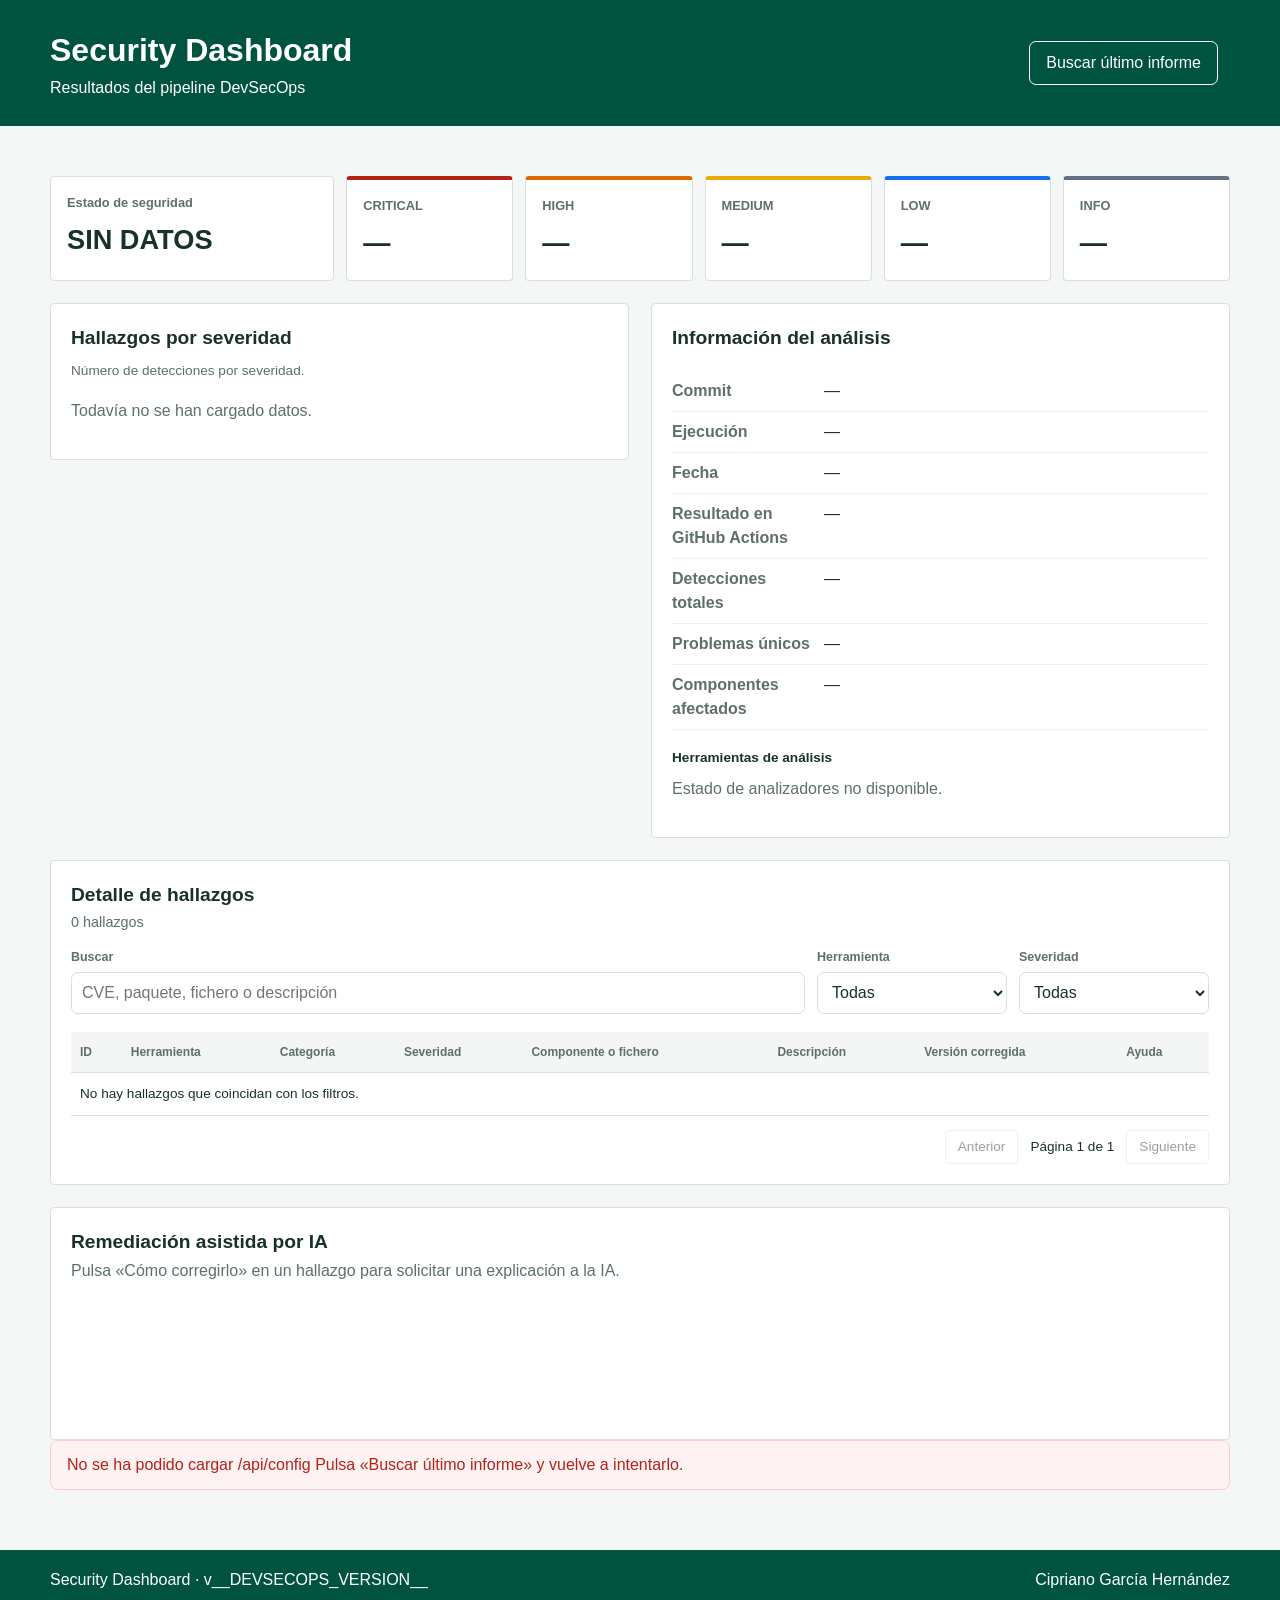
==== commit 94880c44: "Minor pie" ====
--- a/src/devsecops_initializer/dashboard_assets/static/index.html
+++ b/src/devsecops_initializer/dashboard_assets/static/index.html
@@ -261,7 +261,7 @@
 
   <footer>
     <div class="container">
-      <span>Security Dashboard · Panel local · v__DEVSECOPS_VERSION__</span>
+      <span>Security Dashboard · v__DEVSECOPS_VERSION__</span>
       <span>Cipriano García Hernández</span>
     </div>
   </footer>
